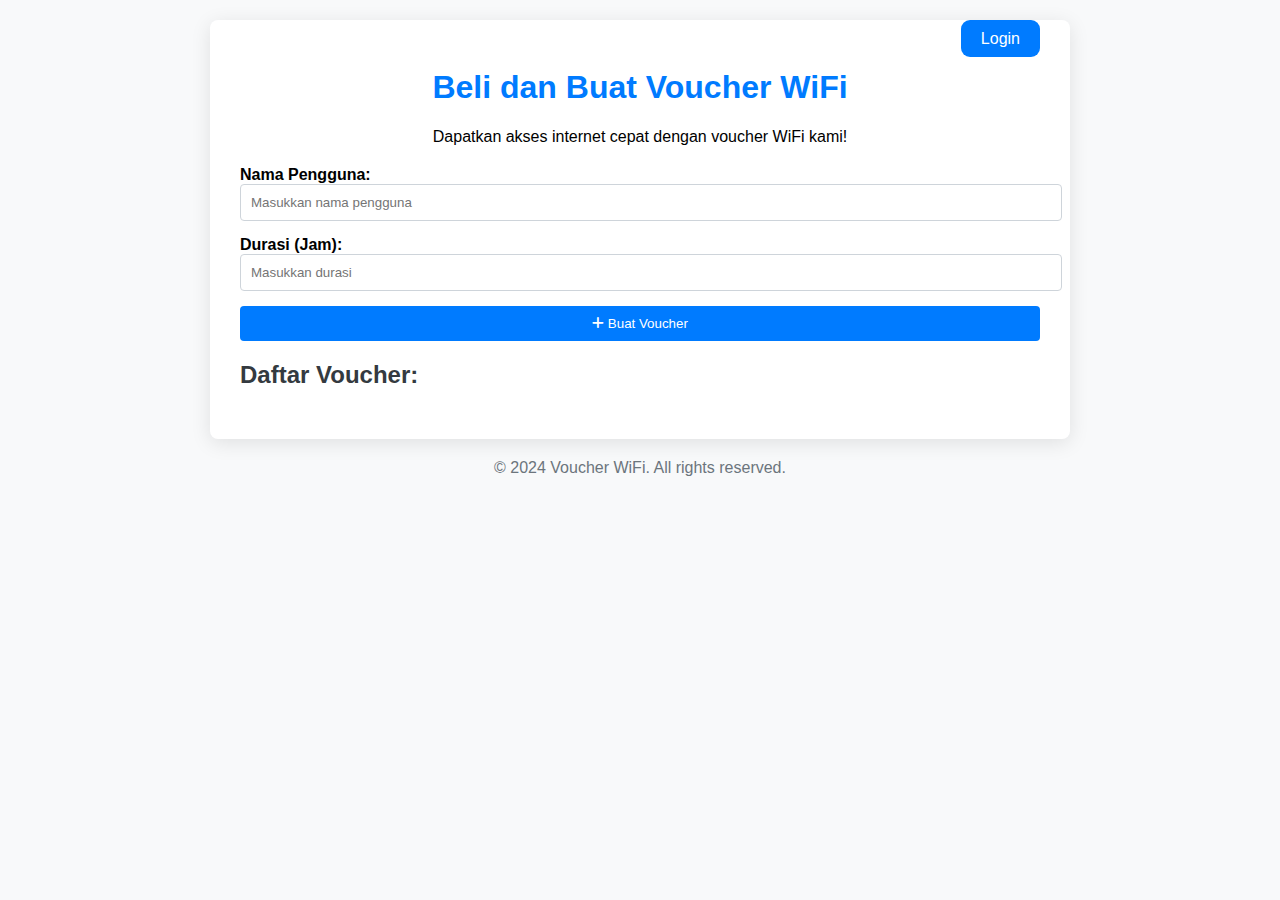
==== index.html @ 376e9f55 "Add files via upload" ====
<!DOCTYPE html>
<html lang="id">
<head>
    <meta charset="UTF-8">
    <meta name="viewport" content="width=device-width, initial-scale=1.0">
    <title>Beli Voucher WiFi</title>
    <link rel="stylesheet" href="wifi.css">
    <link rel="stylesheet" href="https://cdnjs.cloudflare.com/ajax/libs/font-awesome/6.0.0-beta3/css/all.min.css">
</head>
<body>
    <div class="container">
        <header>
            <!-- Tambahkan menu Login di header -->
            <div class="login-menu">
                <a href="login.html" class="login-btn">Login</a>
            </div>
            <h1>Beli dan Buat Voucher WiFi</h1>
            <p>Dapatkan akses internet cepat dengan voucher WiFi kami!</p>
        </header>
        </header>
        
        <form id="voucherForm" class="voucher-form">
            <div class="form-group">
                <label for="username">Nama Pengguna:</label>
                <input type="text" id="username" placeholder="Masukkan nama pengguna" required>
            </div>
            
            <div class="form-group">
                <label for="duration">Durasi (Jam):</label>
                <input type="number" id="duration" min="1" placeholder="Masukkan durasi" required>
            </div>
            
            <button type="submit"><i class="fas fa-plus"></i> Buat Voucher</button>
        </form>

        <h2>Daftar Voucher:</h2>
        <ul id="voucherList"></ul>
    </div>

    <footer>
        <p>&copy; 2024 Voucher WiFi. All rights reserved.</p>
    </footer>

    <script src="wifi.js"></script>
</body>
</html>
---- wifi.css ----
body {
    font-family: 'Arial', sans-serif;
    background-color: #f8f9fa;
    margin: 0;
    padding: 20px;
}

.voucher-form {
    margin-bottom: 20px;
}

.container {
    max-width: 800px;
    margin: auto;
    background: #ffffff;
    padding: 30px;
    border-radius: 8px;
    box-shadow: 0 4px 20px rgba(0, 0, 0, 0.1);
}

header {
    text-align: center;
    margin-bottom: 20px;
}

header h1 {
    color: #007bff;
}

form {
    margin-bottom: 20px;
}

.form-group {
    margin-bottom: 15px;
}

label {
    font-weight: bold;
}

input {
    width: 100%;
    padding: 10px;
    border: 1px solid #ced4da;
    border-radius: 4px;
    transition: border-color 0.3s;
}

input:focus {
    border-color: #007bff;
    outline: none;
}

button {
    padding: 10px;
    background-color: #007bff;
    color: white;
    border: none;
    border-radius: 4px;
    cursor: pointer;
    width: 100%;
    transition: background-color 0.3s;
}

button:hover {
    background-color: #0056b3;
}

h2 {
    color: #343a40;
}

ul {
    list-style-type: none;
    padding: 0;
}

li {
    background: #e9ecef;
    margin: 5px 0;
    padding: 10px;
    border-radius: 4px;
    display: flex;
    justify-content: space-between;
    align-items: center;
}

li span {
    font-weight: bold;
}

footer {
    text-align: center;
    margin-top: 20px;
    color: #6c757d;
}

.voucher-credentials {
    display: flex;
    flex-direction: column;
    margin-top: 5px;
    font-size: 0.9em;
    color: #495057;
}

/* Tambahkan gaya untuk menu login */
.login-menu {
    text-align: right;
    margin-top: -20px;
    margin-bottom: 20px;
}

.login-btn {
    text-decoration: none;
    padding: 10px 20px;
    background-color: #007bff;
    color: white;
    border-radius: 9px;
    transition: background-color 0.3s;
}

.login-btn:hover {
    background-color: #0056b3;
}
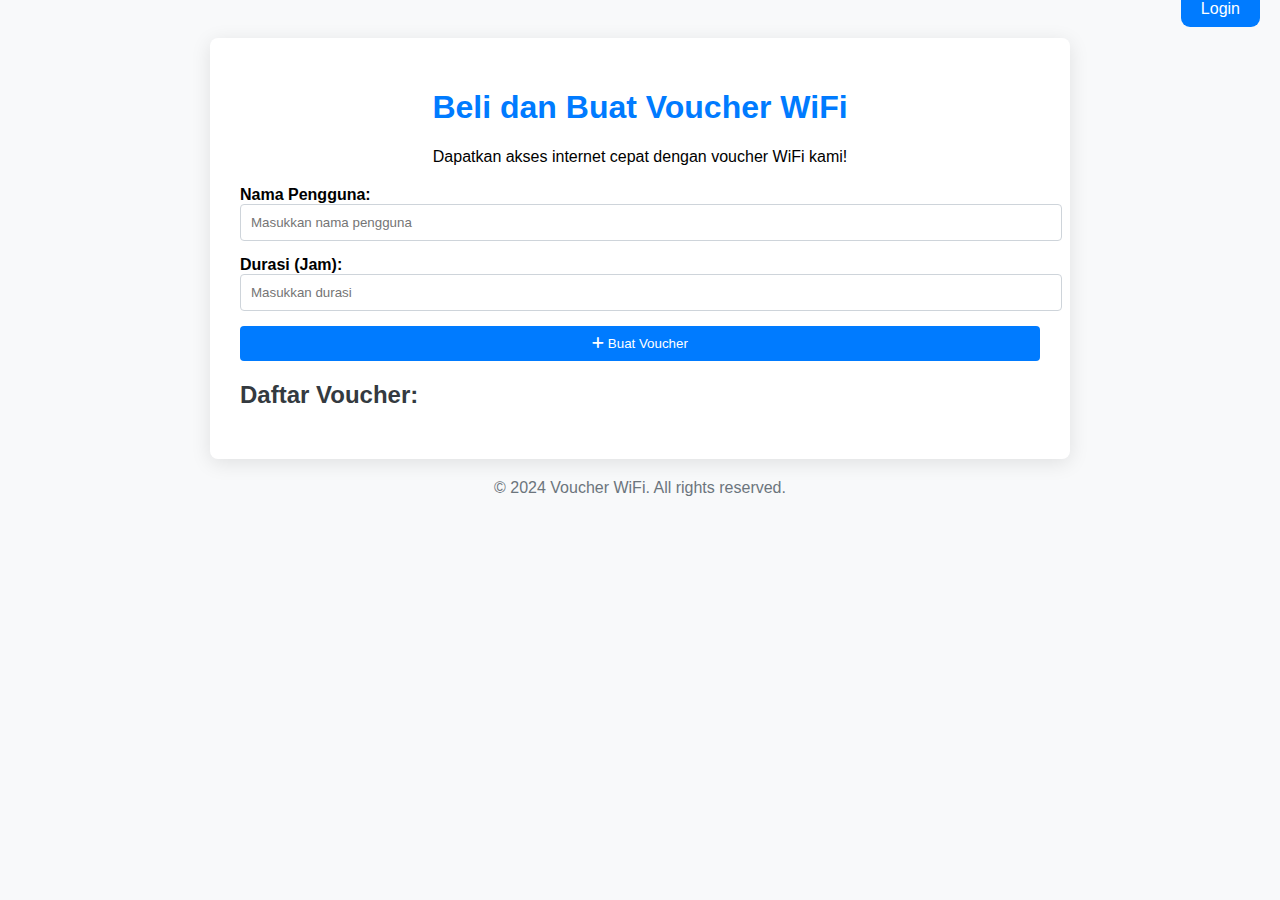
==== commit e36c77ca: "Update index.html" ====
--- a/index.html
+++ b/index.html
@@ -6,14 +6,16 @@
     <title>Beli Voucher WiFi</title>
     <link rel="stylesheet" href="wifi.css">
     <link rel="stylesheet" href="https://cdnjs.cloudflare.com/ajax/libs/font-awesome/6.0.0-beta3/css/all.min.css">
+    <link rel="icon" href="wifi.png" type="image/png">
 </head>
 <body>
-    <div class="container">
-        <header>
             <!-- Tambahkan menu Login di header -->
             <div class="login-menu">
                 <a href="login.html" class="login-btn">Login</a>
             </div>
+    
+    <div class="container">
+        <header>
             <h1>Beli dan Buat Voucher WiFi</h1>
             <p>Dapatkan akses internet cepat dengan voucher WiFi kami!</p>
         </header>
